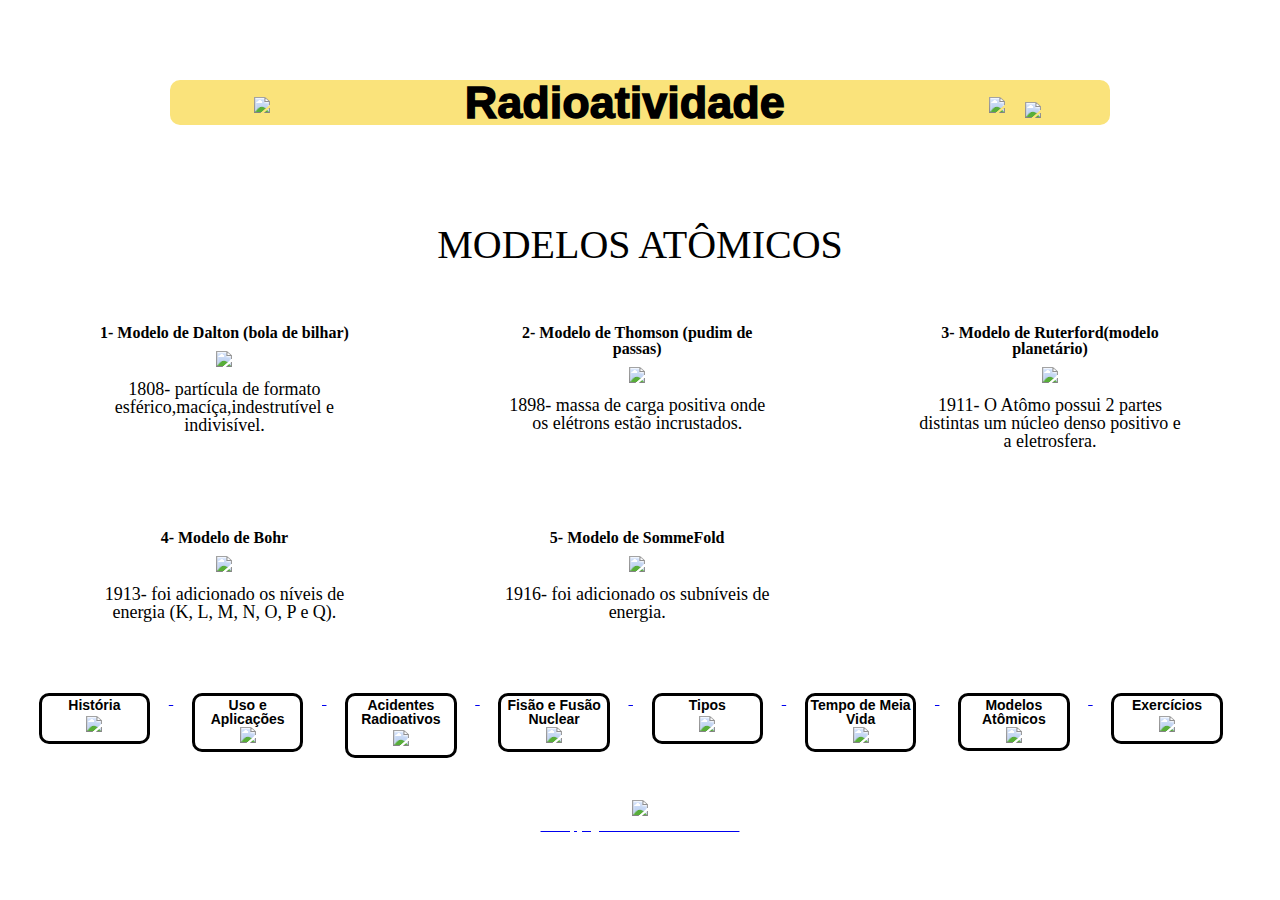
==== atomo.html @ b46e0708 "commit" ====
<!DOCTYPE html>
<html>
    <head>
        <meta charset="UTF-8">
        <title>Radioatividade - Página principal</title>

        <link rel="icon" type="image/png" href="imgs-cima-rodapé/icone.png">
        <link rel="stylesheet" href="reset.css">
        <link rel="stylesheet" href="atomo.css">
    </head>
    <body>
        <header>
            <div class="caixa">
               <nav>
                   <ul>
                       <li><img src="imgs-cima-rodapé/trespontos.png" class="tresriscos" onclick="openNav()"></li>
                       <li class="titulo">Radioatividade</li>
                       <li><img src="imgs-cima-rodapé/pesquisa.png" class="pesquisa" onclick="playNav()"></li>
                       <li><a href="inscricao.html"><img src="pessoaperfil.png" class="pessoa"></a></li>
                   </ul>
               </nav>
           </div>
        </header>

        <main>
            <font face="Antiqua">
                <h1>MODELOS ATÔMICOS</h1>
                <ul class="modelos">
                  <li><h3>1- Modelo de Dalton (bola de bilhar)</h3>
                    <img src="imgs-sites/dalton.jpg" class="modelo">
                     <p>1808- partícula de formato esférico,macíça,indestrutível e indivisível.</p>
                  </li>
                  <li><h3>2- Modelo de Thomson (pudim de passas)</h3>
                     <img src="imgs-sites/thomson.webp" class="modelo">
                     <p>1898- massa de carga positiva onde os elétrons estão incrustados.</p>
                  </li>
                  <li><h3>3- Modelo de Ruterford(modelo planetário)</h3>
                     <img src="imgs-sites/rutherford.jpg" class="modelo">
                     <p>1911- O Atômo possui 2 partes distintas um núcleo denso positivo e a eletrosfera.</p>
                  </li>
                  <li><h3>4- Modelo de Bohr</h3>
                     <img src="imgs-sites/bohr.jpg" class="modelo4">
                     <p>1913- foi adicionado os níveis de energia (K, L, M, N, O, P e Q).</p>
                  </li>
                  <li><h3>5- Modelo de SommeFold</h3>
                    <img src="imgs-sites/somm.jpg" class="modelo5">
                      <p>1916- foi adicionado os subníveis de energia.</p>
                  </li>
               </ul>
            </font> 

            <ul class="produtos">
                <li><a href="sobre.html">
                    <h2>História</h2>
                    <img class="fotos" src="img/História-removebg-preview.png"> 
                </li>
                <li><a href="uso.html">
                    <h2>Uso e Aplicações</h2>
                    <img class="foto2" src="img/Uso-removebg-preview.png">
                </li>
                <li><a href="casos.html">
                    <h2>Acidentes Radioativos</h2>
                    <img class="fotos" src="img/lixo_nuclear.png"> 
                </li> 
                <li><a href="fusao.html">
                    <h2>Fisão e Fusão Nuclear</h2>
                    <img class="foto4" src="img/Fusão-removebg-preview.png"> 
                </li> 
                <li><a href="tipos.html">
                    <h2>Tipos</h2>
                    <img class="fotos" src="img/WhatsApp_Image_2023-12-01_at_00.13.14-removebg-preview.png">
                </li>
                <li><a href="vida.html">
                    <h2>Tempo de Meia Vida</h2>
                    <img class="foto6" src="img/Vida-removebg-preview.png"> 
                </li>
                <li><a href="atomo.html">
                    <h2>Modelos Atômicos</h2>
                    <img class="foto7" src="img/modelo-atomico.png"> 
                </li> 
                <li><a href="exercicios.html">
                    <h2>Exercícios</h2>
                    <img class="foto8" src="img/radioatividades-lista-exercicios.webp">
                </li> 
            </ul>
        </main>

        <footer>
            <img class="logofundo" src="imgs-cima-rodapé/logo.png">
            <p class="copyright">&copy; Copyright Radioatividade - 2023</p>
        </footer>
    </body>
</html>
---- atomo.css ----
body {
    font-family: 'Montserrat', sans-serif;
}

header {
    background: url(imgs-cima-rodapé/fundo-em-cima.jpg);
    padding: 80px 0;
}

.caixa {
    position: relative;
    width: 940px;
    margin: 0 auto;
    background: rgb(250, 227, 123);
    border-radius: 10px;
}

.tresriscos {
    width: 4%;
    margin: 0 0 5px 0;
}

.titulo {
    text-align: center;
    font-size: 45px;
    font-weight: 1000;
    margin: 0 185px 0 190px;

}

.pessoa {
    width: 6%;
    margin: 0 0 0 0;
}

.pesquisa {
    width: 4%;
    margin: 0 0 5px 0;
}

nav {
    text-align: center;
    margin: 0 0 0 0;
}

nav li {
    display: inline;
    margin: 0 0 0 15px;
}

nav a:hover {
    width: 20%;
}

h1 {
    font-size: 40px;
    margin: 20px 80px 20px 80px;
    text-align: center;
}

.mdelo {
    margin: 10px 80px 10px 80px;
}

.modelos li {
    display: inline-block;
    text-align: center;
    width: 21%;
    vertical-align: top;
    background: rgb(255, 255, 255);
    margin: 10px 1.5%;
    padding: 30px 10px;
    margin: 10px 40px 10px 80px;
}

p {
    font-size: 18px;
    text-align: center;
}

h3 {
    text-align: center;
    font-weight: bold;
}

.modelo {
    width: 120px;
    margin: 10px 10px 10px 10px;
}

.modelo4 {
    width: 180px;
    margin: 10px 10px 10px 10px;
}

.modelo5 {
    width: 180px;
    margin: 10px 10px 10px 10px;
}

.produtos {
    width: 1240px;
    margin: 20px auto;
    padding: 10px 0;
}

.produtos li {
    display: inline-block;
    text-align: center;
    width: 9%;
    vertical-align: top;
    background: #ffffff;
    margin: 2px 1.5%;
    padding: 2px 2px;
    box-sizing: border-box;
    border: 3px solid #000000;
    border-radius: 10px;
}

.produtos li a {
    color: #000000;
    text-decoration: none;
}

.produtos li:hover {
    border-color: #dd1313;
    border-width: 0.2cm;
}

.produtos li:active {
    border-color: #4bd62f;
}

.produtos li:hover h2 {
    font-size: 16px;
}

.produtos h2 {
    font-size: 14px;
    font-weight: bold;
}

.fotos {
    width: 69%;
    margin: 4px 0 4px 0;
}

.foto2 {
    width: 60%;
    margin: 1px 0 1px 0;
}

.foto3 {
    width: 80%;
    margin: 7px 0 7px 0;
}

.foto4 {
    width: 60%;
    margin: 1px 0 1px 0;
}

.foto6 {
    width: 60%;
    margin: 1px 0 1px 0;
}


.foto7 {
    width: 60%;
    margin: 1px 0 0 0;
}

.foto8 {
    width: 68%;
    margin: 4px 0 4px 0;
}

footer {
    text-align: center;
    background: url(imgs-cima-rodapé/fundo01.avif);
    padding: 10px 0;
}

.logofundo {
    width: 20%;
}

.copyright {
    text-align: center;
    color: #FFFFFF;
    font-size: 13px;
}
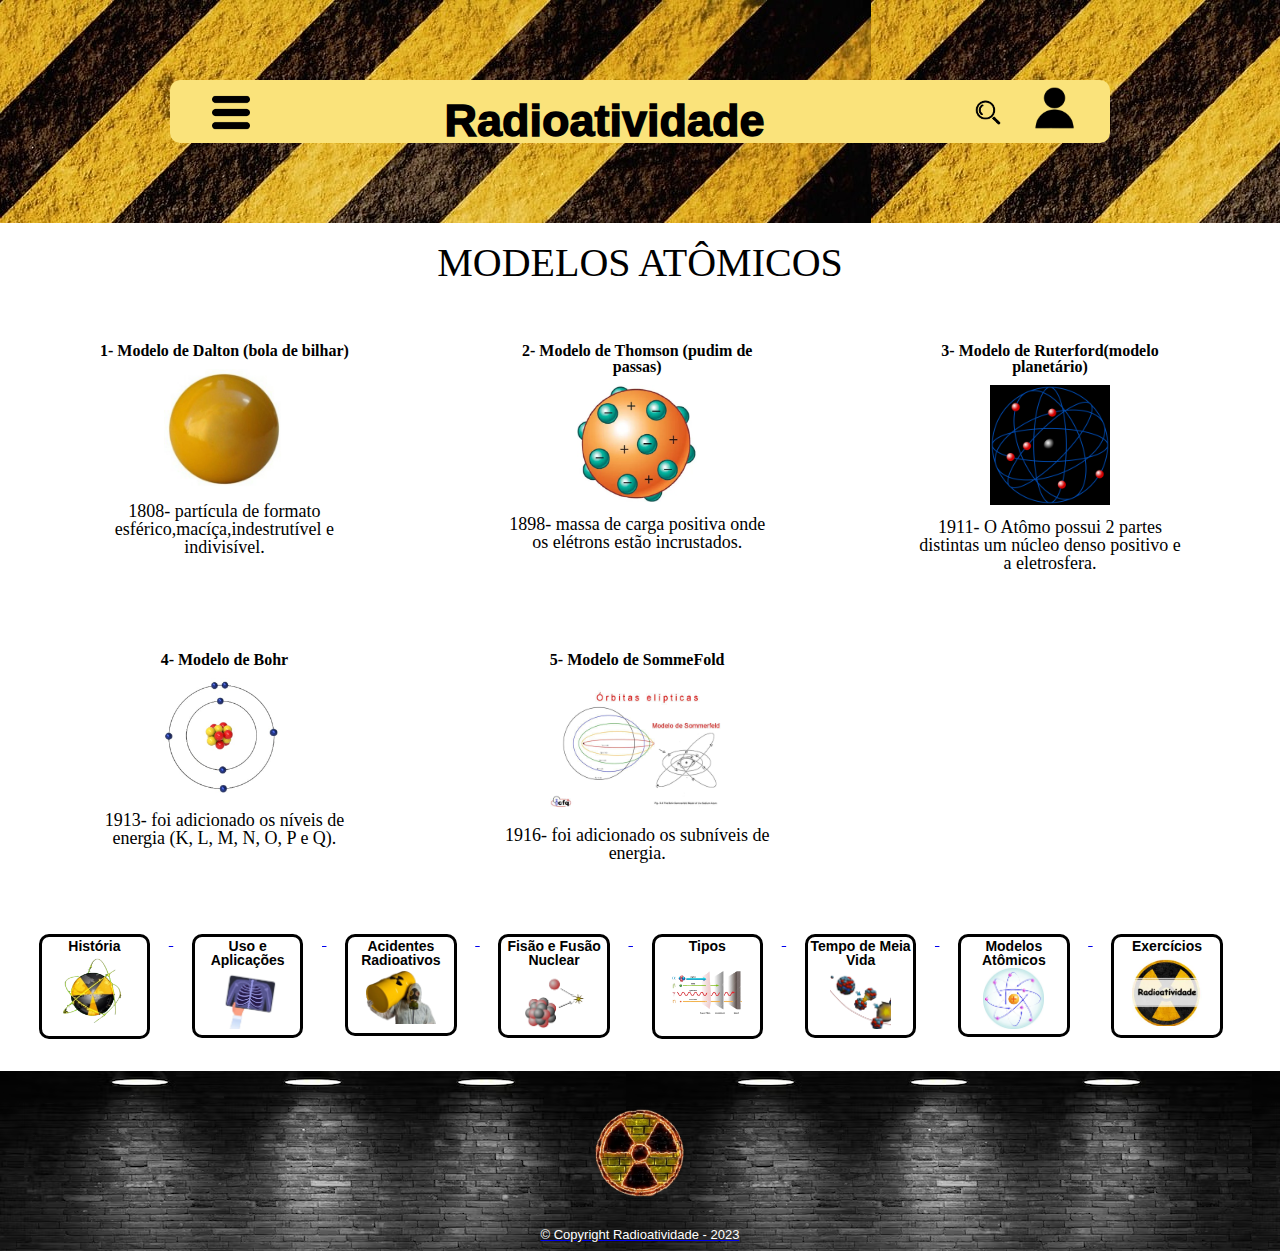
==== commit 3c2bd9d4: "commit" ====
--- a/atomo.html
+++ b/atomo.html
@@ -76,7 +76,7 @@
                 </li>
                 <li><a href="atomo.html">
                     <h2>Modelos Atômicos</h2>
-                    <img class="foto7" src="img/modelo-atomico.png"> 
+                    <img class="foto7" src="img/modelo-atomico-rutherford.webp"> 
                 </li> 
                 <li><a href="exercicios.html">
                     <h2>Exercícios</h2>
